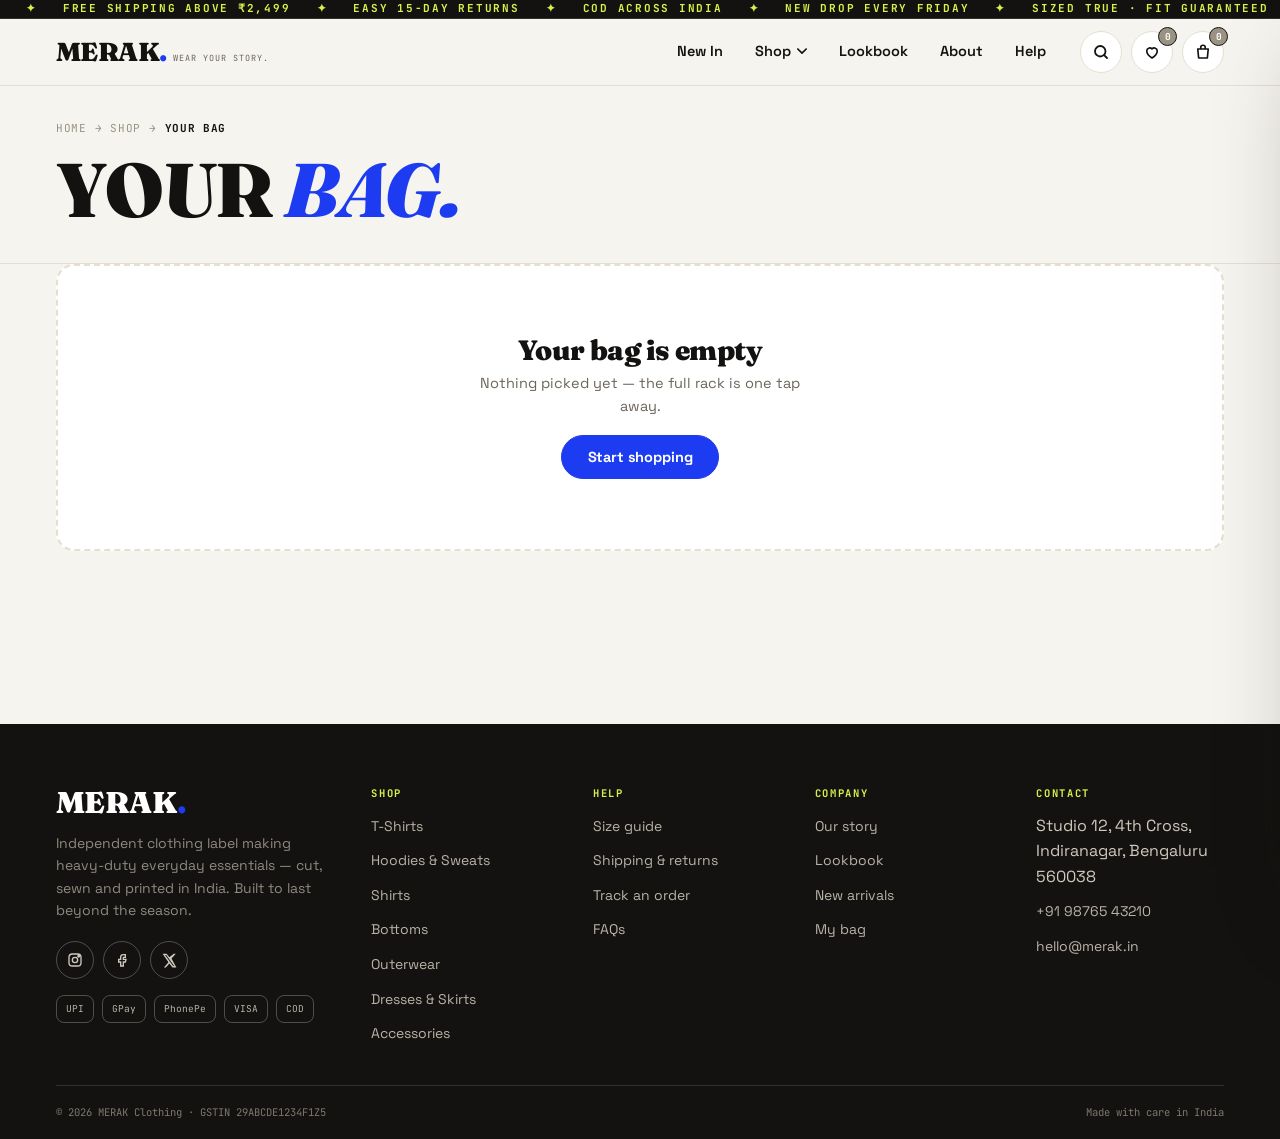
==== cart.html @ 8be433d1 "daa" ====
<!DOCTYPE html>
<html lang="en">
<head>
<meta charset="UTF-8" />
<meta name="viewport" content="width=device-width, initial-scale=1.0" />
<title>Your Bag — MERAK Clothing</title>
<meta name="description" content="Review your MERAK bag — quantities, coupons, free shipping progress and checkout." />
<link rel="preconnect" href="https://fonts.googleapis.com">
<link rel="preconnect" href="https://fonts.gstatic.com" crossorigin>
<link href="https://fonts.googleapis.com/css2?family=Fraunces:opsz,wght@9..144,400;9..144,600;9..144,700;9..144,900&family=Space+Grotesk:wght@400;500;600;700&family=JetBrains+Mono:wght@400;700&display=swap" rel="stylesheet">
<link rel="stylesheet" href="css/styles.css" />
</head>
<body data-page="cart">

<div id="siteHeader"></div>

<main>
  <section class="pagehero" style="padding-block:clamp(22px,3vw,34px)">
    <div class="wrap">
      <div class="crumbs"><a href="index.html">Home</a> → <a href="shop.html">Shop</a> → <b>Your bag</b></div>
      <h1>Your <em>bag.</em></h1>
    </div>
  </section>

  <section class="sec wrap" id="cartWrap" style="padding-top:0">
    <div class="cartgrid">
      <div>
        <div id="cartLines"></div>
        <a class="more" href="shop.html" style="display:inline-block;margin-top:10px">← Keep shopping</a>
      </div>
      <aside class="summary">
        <h3>Order summary</h3>
        <div class="ship">
          <p id="shipMsg">Free shipping above ₹2,499.</p>
          <div class="bar"><i id="shipBar" style="width:0"></i></div>
        </div>
        <div class="coupon">
          <input id="code" placeholder="Coupon code" aria-label="Coupon code">
          <button class="btn btn--sm btn--ink" id="applyCode">Apply</button>
        </div>
        <ul class="totals" id="totals"></ul>
        <button class="btn btn--accent btn--full btn--lg" id="coBtn" style="margin-top:14px">Checkout securely</button>
        <p class="hint">Try <b>MERAK10</b> · <b>CLUB20</b> above ₹2,999 · <b>SHIPFREE</b></p>
        <div class="paystrip"><span>UPI</span><span>GPay</span><span>PhonePe</span><span>VISA</span><span>COD</span></div>
      </aside>
    </div>
  </section>
</main>

<div id="siteFooter"></div>

<script src="js/data.js"></script>
<script src="js/store.js"></script>
<script src="js/app.js"></script>
</body>
</html>
---- css/styles.css ----
/* ============ MERAK design tokens ============ */
:root{
  --paper:#F6F4EF;
  --paper-2:#EFEBE2;
  --card:#FFFFFF;
  --ink:#141210;
  --ink-2:#6B655A;
  --ink-3:#9A9384;
  --line:#E4DFD2;
  --line-2:#EFEBE1;
  --accent:#1D3BF0;
  --accent-soft:#E4E8FF;
  --pop:#FF4D00;
  --lime:#D9F24B;
  --mint:#B7F0D8;
  --rose:#FFD7E4;
  --sky:#C9E9FF;
  --lav:#E4DDFF;
  --gold:#FFD02F;
  --err:#D62A2A;
  --ok:#178A5B;

  --font-display:'Fraunces',Georgia,serif;
  --font-sans:'Space Grotesk',system-ui,sans-serif;
  --font-mono:'JetBrains Mono',ui-monospace,monospace;

  --r:18px;
  --r-lg:30px;
  --r-pill:999px;
  --shadow-sm:0 1px 2px rgba(20,18,16,.05),0 6px 18px -10px rgba(20,18,16,.14);
  --shadow-md:0 2px 4px rgba(20,18,16,.06),0 18px 44px -20px rgba(20,18,16,.24);
  --shadow-lg:0 30px 90px -30px rgba(20,18,16,.38);
  --pad:clamp(18px,4.5vw,56px);
  --wrap:1280px;
  --header-h:66px;
  --ease:cubic-bezier(.2,.7,.2,1);
}

*,*::before,*::after{box-sizing:border-box;margin:0;padding:0}
html{scroll-behavior:smooth;scroll-padding-top:120px}
body{
  font-family:var(--font-sans);
  background:var(--paper);
  color:var(--ink);
  -webkit-font-smoothing:antialiased;
  line-height:1.6;
  overflow-x:hidden;
}
body.locked{overflow:hidden}
img,svg{display:block;max-width:100%}
button,input,select,textarea{font:inherit;color:inherit}
button{cursor:pointer;background:none;border:none}
a{color:inherit;text-decoration:none}
ul,ol{list-style:none}
:focus-visible{outline:3px solid var(--accent);outline-offset:2px;border-radius:6px}

h1,h2,h3,h4{font-family:var(--font-display);font-weight:900;line-height:1.02;letter-spacing:-.02em}
::selection{background:var(--lime);color:var(--ink)}

/* ---------- utilities ---------- */
.wrap{max-width:var(--wrap);margin-inline:auto;padding-inline:var(--pad)}
.sec{padding-block:clamp(56px,7.5vw,104px)}
.eyebrow{
  font-family:var(--font-mono);font-size:11px;font-weight:700;
  letter-spacing:.16em;text-transform:uppercase;color:var(--ink-2);
  display:inline-flex;align-items:center;gap:8px;
}
.eyebrow::before{content:'';width:22px;height:2px;background:var(--pop)}
.mono{font-family:var(--font-mono)}
.display{font-family:var(--font-display)}

/* ---------- buttons ---------- */
.btn{
  display:inline-flex;align-items:center;justify-content:center;gap:9px;
  padding:14px 26px;border-radius:var(--r-pill);
  border:1.5px solid var(--ink);background:var(--card);
  font-weight:700;font-size:14.5px;letter-spacing:-.01em;line-height:1;
  transition:transform .15s var(--ease),background .15s,color .15s,border-color .15s,box-shadow .15s;
  white-space:nowrap;cursor:pointer;
}
.btn:hover{transform:translateY(-2px);box-shadow:var(--shadow-md)}
.btn:active{transform:translateY(0);box-shadow:none}
.btn--ink{background:var(--ink);color:#fff}
.btn--ink:hover{background:var(--accent);border-color:var(--accent)}
.btn--accent{background:var(--accent);color:#fff;border-color:var(--accent)}
.btn--accent:hover{background:#142dc4}
.btn--lime{background:var(--lime);border-color:var(--ink)}
.btn--ghost{background:transparent}
.btn--line{background:transparent;border-color:var(--line);color:var(--ink-2)}
.btn--sm{padding:10px 18px;font-size:13px}
.btn--lg{padding:17px 34px;font-size:16px}
.btn--full{width:100%}
.btn[disabled]{opacity:.45;pointer-events:none}

.iconbtn{
  width:42px;height:42px;border:1.5px solid var(--line);border-radius:50%;
  display:grid;place-items:center;background:var(--card);position:relative;
  transition:transform .15s var(--ease),background .15s,border-color .15s;
  color:var(--ink);flex:none;
}
.iconbtn:hover{transform:translateY(-2px);border-color:var(--ink);background:var(--lime)}
.iconbtn .cnt{
  position:absolute;top:-5px;right:-5px;min-width:19px;height:19px;
  background:var(--pop);color:#fff;border:1.5px solid var(--ink);border-radius:50%;
  font-family:var(--font-mono);font-size:9.5px;font-weight:700;
  display:grid;place-items:center;padding-inline:3px;
}
.iconbtn .cnt.zero{background:var(--ink-3)}

/* ---------- announce bar + marquee ---------- */
.announce{
  background:var(--ink);color:var(--lime);
  overflow:hidden;white-space:nowrap;
  font-family:var(--font-mono);font-size:11px;font-weight:700;
  letter-spacing:.16em;text-transform:uppercase;
  border-bottom:1px solid rgba(255,255,255,.12);
  position:relative;z-index:60;
}
.announce__track{display:inline-flex;animation:marquee 26s linear infinite}
.announce__track span{padding:9px 0 9px 0}
.announce__track i{font-style:normal;padding-inline:26px}
.announce__track b{color:#fff;font-weight:700}
@keyframes marquee{to{transform:translateX(-50%)}}

/* ---------- header ---------- */
.hdr{
  position:sticky;top:0;z-index:55;
  background:rgba(246,244,239,.88);
  backdrop-filter:blur(14px);
  -webkit-backdrop-filter:blur(14px);
  border-bottom:1px solid var(--line);
}
.hdr__in{
  height:var(--header-h);display:flex;align-items:center;gap:20px;
  max-width:var(--wrap);margin-inline:auto;padding-inline:var(--pad);
}
.logo{
  font-family:var(--font-display);font-weight:900;font-size:26px;
  letter-spacing:-.02em;display:flex;align-items:baseline;line-height:1;
}
.logo span{color:var(--accent)}
.logo small{font-family:var(--font-mono);font-size:8.5px;letter-spacing:.12em;margin-left:6px;color:var(--ink-2);font-weight:400}
.nav{display:flex;align-items:center;gap:4px;margin-left:auto}
.nav__item{position:relative}
.nav a,.nav__link{
  display:inline-flex;align-items:center;gap:6px;
  padding:9px 14px;border-radius:var(--r-pill);
  font-weight:600;font-size:14.5px;color:var(--ink);
  transition:background .15s,color .15s;
}
.nav a:hover,.nav__link:hover{background:var(--ink);color:#fff}
.nav__link svg{transition:transform .2s}
.nav__item:hover .nav__link svg,.nav__item:focus-within .nav__link svg{transform:rotate(180deg)}
.tools{display:flex;align-items:center;gap:9px}
.burger{display:none}
@media(max-width:1000px){
  .nav{display:none}
  .burger{display:grid}
}
@media(max-width:560px){
  .logo small{display:none}
  .iconbtn{width:38px;height:38px}
  .tools{gap:6px}
}

/* mega menu */
.mega{
  position:absolute;top:calc(100% + 8px);left:50%;transform:translateX(-50%) translateY(10px);
  width:min(680px,92vw);background:var(--card);
  border:1px solid var(--line);border-radius:var(--r);
  box-shadow:var(--shadow-lg);padding:22px;
  opacity:0;pointer-events:none;visibility:hidden;
  transition:opacity .2s var(--ease),transform .2s var(--ease),visibility .2s;
}
.nav__item:hover .mega,.nav__item:focus-within .mega{opacity:1;pointer-events:auto;visibility:visible;transform:translateX(-50%) translateY(0)}
.mega__grid{display:grid;grid-template-columns:1.2fr 1fr;gap:22px}
.mega__cat h4{font-family:var(--font-mono);font-size:10.5px;letter-spacing:.14em;text-transform:uppercase;margin-bottom:10px;color:var(--ink-2)}
.mega__cat a{display:flex;justify-content:space-between;align-items:center;padding:8px 0;border-bottom:1px dashed var(--line-2);font-weight:600;font-size:14.5px}
.mega__cat a:hover{color:var(--accent)}
.mega__cat a i{font-style:normal;font-family:var(--font-mono);font-size:10.5px;color:var(--ink-3)}
.mega__spot{
  border-radius:var(--r);overflow:hidden;position:relative;
  background:var(--sky);display:flex;align-items:flex-end;padding:20px;
}
.mega__spot .media{position:absolute;inset:0}
.mega__spot .media img{width:100%;height:100%;object-fit:cover}
.mega__spot .meat{position:relative;z-index:1;background:rgba(246,244,239,.9);border:1px solid var(--line);border-radius:14px;padding:14px 16px;backdrop-filter:blur(6px)}
.mega__spot .meat b{font-family:var(--font-display);font-size:19px;display:block;line-height:1.1}
.mega__spot .meat small{font-family:var(--font-mono);font-size:10px;color:var(--ink-2);display:block;margin:5px 0 10px}

/* mobile menu */
.mmenu{
  position:fixed;inset:0;z-index:88;background:var(--ink);color:#fff;
  display:flex;flex-direction:column;justify-content:center;gap:4px;padding:var(--pad);
  transform:translateY(-100%);transition:transform .45s cubic-bezier(.7,0,.2,1);visibility:hidden;
}
.mmenu.open{transform:none;visibility:visible}
.mmenu a{font-family:var(--font-display);font-size:clamp(34px,10vw,60px);font-weight:900;letter-spacing:-.03em;padding:6px 0}
.mmenu a:hover{color:var(--lime)}
.mmenu .close{position:absolute;top:20px;right:20px;color:#fff;font-size:38px;line-height:1;font-weight:300}
.mmenu__meta{display:flex;gap:14px;margin-top:30px;flex-wrap:wrap}
.mmenu__meta a{font-family:var(--font-mono);font-size:12px;letter-spacing:.1em;text-transform:uppercase;border:1px solid rgba(255,255,255,.3);border-radius:999px;padding:8px 16px;font-weight:700}

/* ---------- section heads ---------- */
.head{display:flex;align-items:flex-end;justify-content:space-between;gap:24px;flex-wrap:wrap;margin-bottom:38px}
.head h2{font-size:clamp(34px,5.5vw,60px)}
.head h2 em{font-style:italic;color:var(--accent)}
.head p{max-width:46ch;margin-top:12px;color:var(--ink-2);font-size:15.5px}
.head .more{font-family:var(--font-mono);font-size:12px;font-weight:700;letter-spacing:.08em;text-transform:uppercase;border-bottom:2px solid var(--ink);padding-bottom:3px}
.head .more:hover{color:var(--accent);border-color:var(--accent)}
.more{font-family:var(--font-mono);font-size:12px;font-weight:700;letter-spacing:.08em;text-transform:uppercase;border-bottom:2px solid var(--ink);padding-bottom:3px}
.more:hover{color:var(--accent);border-color:var(--accent)}

/* ---------- hero ---------- */
.hero{
  position:relative;overflow:hidden;
  background:
    radial-gradient(1200px 500px at 85% -10%, rgba(217,242,75,.35), transparent 60%),
    radial-gradient(900px 500px at -10% 110%, rgba(201,233,255,.6), transparent 55%),
    var(--paper);
}
.hero__in{
  display:grid;grid-template-columns:1.05fr .95fr;gap:clamp(28px,5vw,64px);
  align-items:center;padding-block:clamp(48px,7vw,92px);
}
@media(max-width:900px){.hero__in{grid-template-columns:1fr}}
.hero h1{
  font-size:clamp(54px,9.5vw,124px);line-height:.9;letter-spacing:-.035em;
  text-transform:uppercase;
}
.hero h1 .lime{color:var(--lime);-webkit-text-stroke:2px var(--ink);}
.hero h1 .accent{color:var(--accent)}
.hero h1 .pop{color:var(--pop)}
.hero__sub{max-width:44ch;margin-top:22px;font-size:clamp(15px,1.8vw,17px);color:var(--ink-2)}
.hero__cta{display:flex;gap:12px;flex-wrap:wrap;margin-top:28px}
.hero__meta{display:flex;gap:clamp(18px,3.5vw,42px);margin-top:40px;padding-top:22px;border-top:1px dashed var(--line)}
.hero__meta div b{display:block;font-family:var(--font-display);font-size:clamp(24px,3vw,34px);line-height:1}
.hero__meta div span{font-family:var(--font-mono);font-size:10px;letter-spacing:.12em;text-transform:uppercase;color:var(--ink-2)}

.hero__col{position:relative;min-height:min(560px,68vh);display:grid;grid-template-columns:1fr 1fr;gap:18px;padding-block:10px}
.hero__media{border-radius:var(--r-lg);overflow:hidden;position:relative;box-shadow:var(--shadow-md);background:var(--sky)}
.hero__media img{width:100%;height:100%;object-fit:cover}
.hero__media.a{margin-top:34px}
.hero__media.b{margin-bottom:34px}
.hero__media.c{grid-column:1/-1;height:220px;margin-top:-6px}
.hero__tick{
  position:absolute;bottom:16px;left:16px;background:var(--card);
  border:1px solid var(--line);border-radius:999px;padding:8px 14px;
  font-family:var(--font-mono);font-size:10.5px;font-weight:700;letter-spacing:.08em;
  box-shadow:var(--shadow-sm);display:flex;align-items:center;gap:7px;z-index:2;
}
.hero__tick i{width:8px;height:8px;border-radius:50%;background:var(--ok);box-shadow:0 0 0 4px rgba(23,138,91,.18)}
@media(max-width:700px){
  .hero__col{min-height:0}
  .hero__media.a{margin-top:0}
  .hero__media.b{margin-bottom:0}
  .hero__media.c{display:none}
}

/* marquee strip */
.strip{
  border-block:1px solid var(--line);background:var(--card);
  overflow:hidden;white-space:nowrap;padding-block:16px;
}
.strip__track{display:inline-flex;animation:marquee 30s linear infinite}
.strip__track span{
  display:inline-flex;align-items:center;gap:16px;padding-inline:26px;
  font-family:var(--font-display);font-size:clamp(18px,2.4vw,28px);font-weight:900;
  letter-spacing:-.01em;
}
.strip__track i{font-style:normal;color:var(--pop)}

/* ---------- category grid ---------- */
.cats{display:grid;grid-template-columns:repeat(auto-fit,minmax(160px,1fr));gap:16px}
.cat{
  border:1px solid var(--line);border-radius:var(--r);background:var(--card);
  padding:18px 14px 16px;text-align:center;position:relative;overflow:hidden;
  transition:transform .18s var(--ease),box-shadow .18s;
}
.cat:hover{transform:translateY(-4px);box-shadow:var(--shadow-md)}
.cat .media{width:100%;aspect-ratio:4/4.4;border-radius:12px;overflow:hidden;margin-bottom:12px}
.cat .media svg{width:100%;height:100%}
.cat h3{font-size:16.5px}
.cat p{font-family:var(--font-mono);font-size:10px;letter-spacing:.08em;text-transform:uppercase;color:var(--ink-3);margin-top:3px}

/* ---------- product card ---------- */
.grid{display:grid;grid-template-columns:repeat(auto-fill,minmax(238px,1fr));gap:22px}
@media(max-width:520px){.grid{grid-template-columns:repeat(2,1fr);gap:12px}}
.pcard{
  border:1px solid var(--line);border-radius:var(--r);background:var(--card);
  overflow:hidden;display:flex;flex-direction:column;position:relative;
  transition:transform .18s var(--ease),box-shadow .18s;
}
.pcard:hover{transform:translateY(-4px);box-shadow:var(--shadow-md)}
.pcard__art{
  position:relative;display:block;aspect-ratio:4/4.7;overflow:hidden;
  border-bottom:1px solid var(--line);
}
.pcard__art svg{width:100%;height:100%;transition:transform .5s var(--ease)}
.pcard:hover .pcard__art svg{transform:scale(1.05)}
.pcard__badge{
  position:absolute;top:10px;left:10px;background:var(--ink);color:#fff;
  font-family:var(--font-mono);font-size:9.5px;font-weight:700;letter-spacing:.08em;
  text-transform:uppercase;padding:4px 9px;border-radius:999px;z-index:2;
}
.pcard__badge.pop{background:var(--pop)}
.pcard__badge.lime{background:var(--lime);color:var(--ink)}
.pcard__wish{
  position:absolute;top:8px;right:8px;width:34px;height:34px;border-radius:50%;
  background:var(--card);border:1.5px solid var(--line);display:grid;place-items:center;z-index:3;
  transition:.15s;
}
.pcard__wish:hover{border-color:var(--pop)}
.pcard__wish.on{background:var(--pop);border-color:var(--pop)}
.pcard__wish.on svg{fill:#fff;stroke:#fff}
.pcard__wish svg{transition:transform .2s}
.pcard__wish:hover svg{transform:scale(1.15)}
.pcard__quick{
  position:absolute;left:10px;right:10px;bottom:10px;z-index:2;
  opacity:0;transform:translateY(10px);transition:.2s var(--ease);
}
.pcard:hover .pcard__quick,.pcard:focus-within .pcard__quick{opacity:1;transform:none}
@media(hover:none){.pcard__quick{opacity:1;transform:none}}
.pcard__bd{padding:13px 14px 15px;display:flex;flex-direction:column;gap:4px;flex:1}
.pcard__cat{font-family:var(--font-mono);font-size:9.5px;letter-spacing:.12em;text-transform:uppercase;color:var(--ink-3)}
.pcard__name{font-family:var(--font-display);font-size:16px;font-weight:700;letter-spacing:-.01em;line-height:1.15}
.pcard__name:hover{color:var(--accent)}
.pcard__rate{font-family:var(--font-mono);font-size:10.5px;color:var(--ink-2)}
.pcard__rate b{color:var(--ok)}
.pcard__price{display:flex;align-items:baseline;gap:8px;margin-top:auto;padding-top:6px}
.pcard__price b{font-family:var(--font-display);font-size:18.5px}
.pcard__price s{font-size:12.5px;color:var(--ink-3)}
.pcard__price em{font-style:normal;font-family:var(--font-mono);font-size:10.5px;color:var(--pop);font-weight:700}

/* rails */
.rail{display:flex;gap:18px;overflow-x:auto;padding-bottom:16px;scroll-snap-type:x mandatory;scrollbar-width:thin}
.rail::-webkit-scrollbar{height:8px}
.rail::-webkit-scrollbar-thumb{background:var(--ink-3);border-radius:999px}
.rail::-webkit-scrollbar-track{background:var(--line-2);border-radius:999px}
.rail>*{flex:0 0 248px;scroll-snap-align:start}
@media(max-width:520px){.rail>*{flex:0 0 72%}}

.empty{
  grid-column:1/-1;text-align:center;padding:70px 20px;
  border:2px dashed var(--line);border-radius:var(--r);background:var(--card);
}
.empty h3{font-size:28px;margin-bottom:8px}
.empty p{color:var(--ink-2);font-size:14.5px;max-width:40ch;margin:0 auto}

/* ---------- editorial banner ---------- */
.banner{
  position:relative;border-radius:var(--r-lg);overflow:hidden;
  min-height:min(520px,70vh);display:flex;align-items:flex-end;
}
.banner .media{position:absolute;inset:0}
.banner .media img{width:100%;height:100%;object-fit:cover}
.banner .media::after{content:'';position:absolute;inset:0;background:linear-gradient(to top,rgba(20,18,16,.72),rgba(20,18,16,.08) 55%)}
.banner__in{position:relative;z-index:1;color:#fff;padding:clamp(24px,5vw,52px);max-width:620px}
.banner__in .eyebrow{color:var(--lime)}
.banner__in .eyebrow::before{background:var(--lime)}
.banner__in h2{font-size:clamp(34px,6vw,66px);color:#fff;margin:14px 0}
.banner__in p{font-size:16px;opacity:.9;margin-bottom:22px}
.banner__in .btn--lime:hover{background:var(--gold)}

/* ---------- lookbook ---------- */
.looks{display:grid;grid-template-columns:repeat(auto-fit,minmax(280px,1fr));gap:22px}
.look{border:1px solid var(--line);border-radius:var(--r);overflow:hidden;background:var(--card);box-shadow:var(--shadow-sm)}
.look__top{position:relative;aspect-ratio:4/3.1;border-bottom:1px solid var(--line);overflow:hidden}
.look__top .media{position:absolute;inset:0}
.look__top .media img{width:100%;height:100%;object-fit:cover}
.look__top .media::after{content:'';position:absolute;inset:0;background:linear-gradient(to top,rgba(20,18,16,.55),transparent 50%)}
.look__no{
  position:absolute;top:16px;left:16px;background:var(--card);border:1px solid var(--line);
  border-radius:999px;font-family:var(--font-mono);font-size:10.5px;font-weight:700;
  letter-spacing:.08em;padding:6px 12px;z-index:2;
}
.look__bd{padding:20px}
.look__bd h3{font-size:24px}
.look__bd p{font-size:14.5px;color:var(--ink-2);margin:8px 0 16px}
.look__row{display:flex;align-items:center;justify-content:space-between;gap:12px;flex-wrap:wrap}
.look__price{font-family:var(--font-display);font-size:20px;font-weight:900}
.look__price s{font-size:13px;color:var(--ink-3);font-weight:400}
.look__price small{display:block;font-family:var(--font-mono);font-size:10px;color:var(--ok);font-weight:700}
.look__items{display:flex;gap:6px;margin-bottom:14px}
.look__items span{
  font-family:var(--font-mono);font-size:9.5px;text-transform:uppercase;letter-spacing:.06em;
  border:1px solid var(--line);border-radius:999px;padding:4px 9px;color:var(--ink-2);
}

/* ---------- reviews ---------- */
.revs{display:grid;grid-template-columns:repeat(auto-fit,minmax(250px,1fr));gap:18px}
.rev{
  border:1px solid var(--line);border-radius:var(--r);padding:22px;
  background:var(--card);box-shadow:var(--shadow-sm);
}
.rev__stars{color:var(--gold);font-size:16px;letter-spacing:2px}
.rev p{margin:12px 0 16px;font-size:14.5px;color:var(--ink)}
.rev__who{display:flex;align-items:center;gap:11px}
.rev__av{
  width:42px;height:42px;border-radius:50%;display:grid;place-items:center;
  font-family:var(--font-display);font-weight:900;font-size:15px;color:#fff;
}
.rev__who b{display:block;font-size:14px}
.rev__who span{font-family:var(--font-mono);font-size:10px;color:var(--ink-3)}
.verified{display:inline-flex;align-items:center;gap:4px;font-family:var(--font-mono);font-size:9.5px;color:var(--ok);text-transform:uppercase;letter-spacing:.05em}

/* ---------- story ---------- */
.story{display:grid;grid-template-columns:1fr 1fr;gap:clamp(30px,5vw,70px);align-items:center}
@media(max-width:860px){.story{grid-template-columns:1fr}}
.story__media{position:relative}
.story__media .media{border-radius:var(--r-lg);overflow:hidden;box-shadow:var(--shadow-md);background:var(--rose)}
.story__media .media img{width:100%;height:100%;object-fit:cover;aspect-ratio:4/4.6}
.story__chip{
  position:absolute;bottom:-18px;right:20px;background:var(--lime);border:1px solid var(--ink);
  border-radius:var(--r);padding:16px 20px;box-shadow:var(--shadow-md);
}
.story__chip b{font-family:var(--font-display);font-size:30px;line-height:1;display:block}
.story__chip span{font-family:var(--font-mono);font-size:9.5px;text-transform:uppercase;letter-spacing:.08em}
.story__stats{display:flex;gap:30px;flex-wrap:wrap;margin-top:28px}
.story__stats div b{font-family:var(--font-display);font-size:30px;display:block}
.story__stats div span{font-family:var(--font-mono);font-size:10px;text-transform:uppercase;letter-spacing:.1em;color:var(--ink-3)}

/* ---------- newsletter ---------- */
.news{
  background:var(--accent);color:#fff;border-radius:var(--r-lg);
  padding:clamp(34px,5vw,58px);position:relative;overflow:hidden;
}
.news::before{
  content:'';position:absolute;inset:0;
  background-image:radial-gradient(rgba(255,255,255,.14) 1.5px,transparent 1.5px);
  background-size:22px 22px;
}
.news__in{position:relative;display:grid;grid-template-columns:1.2fr 1fr;gap:30px;align-items:center}
@media(max-width:820px){.news__in{grid-template-columns:1fr}}
.news h2{color:#fff;font-size:clamp(30px,4.6vw,52px)}
.news h2 em{color:var(--lime);font-style:italic}
.news p{opacity:.85;margin-top:10px;font-size:15px}
.news form{display:flex;gap:10px;flex-wrap:wrap;margin-top:18px}
.news input{
  flex:1;min-width:200px;border:none;border-radius:var(--r-pill);
  padding:15px 20px;font-size:14.5px;outline:none;background:#fff;
}
.news form .btn{background:var(--lime);border-color:var(--ink)}
.news form .btn:hover{background:var(--gold)}
.news__note{font-family:var(--font-mono);font-size:10.5px;margin-top:12px;opacity:.7}

/* ---------- footer ---------- */
.ftr{background:var(--ink);color:#cfc9bd;margin-top:clamp(40px,6vw,80px)}
.ftr__grid{display:grid;grid-template-columns:1.5fr repeat(4,1fr);gap:34px;padding-block:clamp(44px,6vw,64px) 30px}
@media(max-width:980px){.ftr__grid{grid-template-columns:1fr 1fr}}
@media(max-width:560px){.ftr__grid{grid-template-columns:1fr}}
.ftr .logo{color:#fff;font-size:30px}
.ftr p{font-size:14px;margin-top:14px;max-width:36ch;color:#8f8a7f}
.ftr h4{font-family:var(--font-mono);font-size:10.5px;letter-spacing:.16em;text-transform:uppercase;color:var(--lime);margin-bottom:14px;font-weight:700}
.ftr ul li{margin-bottom:9px}
.ftr ul li a{font-size:14px;color:#b9b3a6;transition:color .12s,padding-left .12s}
.ftr ul li a:hover{color:#fff;padding-left:4px}
.ftr__socials{display:flex;gap:9px;margin-top:20px}
.ftr__socials a{width:38px;height:38px;border:1px solid rgba(255,255,255,.25);border-radius:50%;display:grid;place-items:center;transition:.15s}
.ftr__socials a:hover{background:var(--lime);border-color:var(--lime);color:var(--ink)}
.ftr__pay{display:flex;gap:8px;flex-wrap:wrap;margin-top:16px}
.ftr__pay span{font-family:var(--font-mono);font-size:9.5px;border:1px solid rgba(255,255,255,.25);border-radius:8px;padding:5px 9px;color:#b9b3a6}
.ftr__bot{
  border-top:1px solid rgba(255,255,255,.12);padding-block:18px;
  display:flex;justify-content:space-between;gap:14px;flex-wrap:wrap;
  font-family:var(--font-mono);font-size:10.5px;color:#7d786e;
}

/* ---------- page hero (shop/product/lookbook) ---------- */
.pagehero{background:var(--paper);border-bottom:1px solid var(--line);padding-block:clamp(34px,5vw,60px)}
.pagehero h1{font-size:clamp(40px,7vw,76px);text-transform:uppercase}
.pagehero h1 em{font-style:italic;color:var(--accent)}
.crumbs{display:flex;gap:8px;align-items:center;flex-wrap:wrap;font-family:var(--font-mono);font-size:11px;letter-spacing:.06em;text-transform:uppercase;margin-bottom:14px;color:var(--ink-3)}
.crumbs a:hover{color:var(--accent)}
.crumbs b{color:var(--ink)}

/* ---------- shop ---------- */
.shop{display:grid;grid-template-columns:255px 1fr;gap:34px;align-items:start}
@media(max-width:920px){.shop{grid-template-columns:1fr}}
.filters{
  border:1px solid var(--line);border-radius:var(--r);background:var(--card);
  position:sticky;top:calc(var(--header-h) + 16px);max-height:calc(100vh - var(--header-h) - 32px);
  overflow-y:auto;box-shadow:var(--shadow-sm);
}
@media(max-width:920px){.filters{display:none;position:static;max-height:none}.filters.open{display:block;margin-bottom:18px}}
.filters__hd{padding:16px 18px;border-bottom:1px solid var(--line);display:flex;justify-content:space-between;align-items:center}
.filters__hd h3{font-family:var(--font-display);font-size:18px}
.filters__hd button{font-family:var(--font-mono);font-size:11px;text-decoration:underline;color:var(--ink-3)}
.fgroup{padding:16px 18px;border-bottom:1px dashed var(--line-2)}
.fgroup:last-child{border-bottom:none}
.fgroup>h4{font-family:var(--font-mono);font-size:10px;letter-spacing:.14em;text-transform:uppercase;margin-bottom:12px;font-weight:700;color:var(--ink-2)}
.check{display:flex;align-items:center;gap:10px;padding:5px 0;cursor:pointer;font-size:14px;font-weight:500}
.check input{appearance:none;width:18px;height:18px;border:2px solid var(--ink);border-radius:6px;flex:none;display:grid;place-items:center;transition:background .12s}
.check input:checked{background:var(--accent);border-color:var(--accent)}
.check input:checked::after{content:'✓';color:#fff;font-size:11px;font-weight:900}
.check span.n{margin-left:auto;font-family:var(--font-mono);font-size:10.5px;color:var(--ink-3)}
.chips{display:flex;flex-wrap:wrap;gap:7px}
.chip{
  border:1.5px solid var(--line);border-radius:999px;padding:6px 13px;
  font-family:var(--font-mono);font-size:11.5px;font-weight:700;background:var(--card);transition:.12s;
}
.chip:hover{border-color:var(--ink)}
.chip.on{background:var(--ink);color:#fff;border-color:var(--ink)}
.dots{display:flex;flex-wrap:wrap;gap:10px}
.dot{width:28px;height:28px;border-radius:50%;border:2px solid var(--line);transition:.12s;position:relative;box-shadow:inset 0 0 0 1px rgba(0,0,0,.06)}
.dot:hover{transform:scale(1.12)}
.dot.on::after{content:'';position:absolute;inset:-6px;border:2px solid var(--ink);border-radius:50%}
.range{width:100%;accent-color:var(--accent);margin-top:6px}
.rangeout{font-family:var(--font-mono);font-weight:700;font-size:12px}

.toolbar{display:flex;gap:12px;flex-wrap:wrap;align-items:center;margin-bottom:22px}
.search{
  flex:1;min-width:210px;display:flex;align-items:center;gap:9px;
  border:1.5px solid var(--line);border-radius:var(--r-pill);background:var(--card);padding:11px 18px;
}
.search input{border:none;outline:none;background:none;width:100%;font-size:14.5px}
.search:focus-within{border-color:var(--ink)}
.sel{
  border:1.5px solid var(--line);border-radius:var(--r-pill);background:var(--card);padding:11px 16px;
  font-weight:600;font-size:13.5px;appearance:none;padding-right:36px;
  background-image:url("data:image/svg+xml,%3Csvg xmlns='http://www.w3.org/2000/svg' width='11' height='7' viewBox='0 0 12 8'%3E%3Cpath d='M1 1l5 5 5-5' stroke='%23141210' stroke-width='2' fill='none' stroke-linecap='round'/%3E%3C/svg%3E");
  background-repeat:no-repeat;background-position:right 14px center;
}
.fbtn{display:none}
@media(max-width:920px){.fbtn{display:inline-flex}}
.countline{font-family:var(--font-mono);font-size:11px;letter-spacing:.1em;text-transform:uppercase;color:var(--ink-3);margin-bottom:14px}
.activefilters{display:flex;gap:8px;flex-wrap:wrap;margin-bottom:16px}
.af-chip{
  display:inline-flex;align-items:center;gap:7px;background:var(--accent-soft);color:var(--accent);
  border-radius:999px;padding:5px 12px;font-size:12.5px;font-weight:600;
}
.af-chip button{font-size:14px;line-height:1;color:var(--accent)}

/* ---------- product page ---------- */
.pwrap{display:grid;grid-template-columns:1.05fr .95fr;gap:clamp(28px,5vw,70px);align-items:start}
@media(max-width:920px){.pwrap{grid-template-columns:1fr}}
.gallery{
  display:grid;grid-template-columns:76px 1fr;gap:14px;position:sticky;top:calc(var(--header-h) + 20px);
}
@media(max-width:920px){.gallery{position:static}}
.gallery__thumbs{display:flex;flex-direction:column;gap:10px}
.gthumb{
  width:76px;height:90px;border:1.5px solid var(--line);border-radius:12px;overflow:hidden;padding:4px;background:var(--card);
}
.gthumb.on{border-color:var(--ink)}
.gthumb .dot2{width:100%;height:100%;border-radius:9px}
.gallery__main{
  border:1px solid var(--line);border-radius:var(--r-lg);overflow:hidden;
  aspect-ratio:4/4.7;background:var(--card);position:relative;
}
.gallery__main svg{width:100%;height:100%}
.gallery__main .pcard__badge{top:14px;left:14px}
.gallery__main .zoom{
  position:absolute;bottom:14px;right:14px;background:var(--card);border:1px solid var(--line);
  border-radius:50%;width:38px;height:38px;display:grid;place-items:center;box-shadow:var(--shadow-sm);
}
.pinfo{position:relative}
.pinfo .pcard__cat{display:block;margin-bottom:8px}
.pinfo h1{font-size:clamp(32px,4.6vw,52px);margin-bottom:10px}
.prate{display:flex;align-items:center;gap:9px;font-size:13px;color:var(--ink-2);flex-wrap:wrap}
.prate b{color:var(--ok);font-family:var(--font-mono)}
.prate a{text-decoration:underline;color:var(--ink-3);font-size:12.5px}
.pprice{display:flex;align-items:baseline;gap:12px;margin:18px 0}
.pprice b{font-family:var(--font-display);font-size:34px}
.pprice s{font-size:15px;color:var(--ink-3)}
.pprice em{font-style:normal;background:var(--rose);color:var(--pop);border-radius:8px;padding:3px 9px;font-family:var(--font-mono);font-size:12px;font-weight:700}
.tax{font-family:var(--font-mono);font-size:10.5px;color:var(--ink-3)}
.pdesc{font-size:15px;color:var(--ink-2);margin-top:8px}
.plabel{font-family:var(--font-mono);font-size:10.5px;letter-spacing:.14em;text-transform:uppercase;font-weight:700;margin:22px 0 11px;display:flex;justify-content:space-between;align-items:center}
.plabel button{font-size:10.5px;text-decoration:underline;letter-spacing:0;text-transform:none;color:var(--ink-2)}
.qtyrow{display:flex;gap:10px;margin-top:24px}
.qty{display:inline-flex;align-items:center;border:1.5px solid var(--line);border-radius:var(--r-pill);overflow:hidden;background:var(--card)}
.qty button{width:40px;height:46px;font-weight:800;font-size:17px;transition:background .12s}
.qty button:hover{background:var(--lime)}
.qty span{font-family:var(--font-mono);font-size:14px;font-weight:700;min-width:30px;text-align:center}
.pacts{display:flex;gap:10px;flex:1}
.pacts .btn{flex:1}
.trust{display:grid;grid-template-columns:repeat(3,1fr);gap:10px;margin-top:26px}
.trust div{border:1px solid var(--line);border-radius:14px;padding:13px;background:var(--card)}
.trust b{font-family:var(--font-display);font-size:15px;display:block}
.trust span{font-family:var(--font-mono);font-size:9.5px;color:var(--ink-3);text-transform:uppercase;letter-spacing:.05em}
.acc{border-top:1px solid var(--line);margin-top:26px}
.acc button{width:100%;display:flex;justify-content:space-between;align-items:center;gap:14px;padding:16px 0;text-align:left;font-family:var(--font-display);font-weight:700;font-size:16px}
.acc button i{font-style:normal;font-size:22px;transition:transform .2s;color:var(--ink-2)}
.acc.open button i{transform:rotate(45deg)}
.acc__a{max-height:0;overflow:hidden;transition:max-height .3s var(--ease)}
.acc.open .acc__a{max-height:300px}
.acc__a p,.acc__a li{padding:0 0 16px;font-size:14px;color:var(--ink-2)}
.acc__a ul{padding-left:0}
.acc__a li{display:flex;justify-content:space-between;border-bottom:1px dashed var(--line-2);padding:8px 0}
.acc__a li b{font-family:var(--font-mono);font-size:12.5px;color:var(--ink)}

/* sticky add bar */
.sab{
  position:fixed;left:0;right:0;bottom:0;z-index:50;
  background:rgba(246,244,239,.95);backdrop-filter:blur(12px);
  border-top:1px solid var(--line);padding:12px var(--pad);
  transform:translateY(102%);transition:transform .3s var(--ease);
  display:none;
}
.sab.show{transform:none}
.sab__in{max-width:var(--wrap);margin-inline:auto;display:flex;align-items:center;gap:14px}
.sab .sab__name{font-family:var(--font-display);font-weight:900;font-size:15px}
.sab .sab__price{font-family:var(--font-mono);font-size:13px;font-weight:700}
.sab .btn{margin-left:auto}
@media(max-width:640px){.sab{display:block}}

/* ---------- cart ---------- */
.cartgrid{display:grid;grid-template-columns:1.5fr 1fr;gap:34px;align-items:start}
@media(max-width:920px){.cartgrid{grid-template-columns:1fr}}
.cline{
  display:grid;grid-template-columns:92px 1fr auto;gap:16px;align-items:center;
  border:1px solid var(--line);border-radius:var(--r);background:var(--card);padding:14px;margin-bottom:14px;
}
.cline__art{width:92px;height:112px;border-radius:12px;overflow:hidden;border:1px solid var(--line-2)}
.cline__art svg{width:100%;height:100%}
.cline__in h4{font-family:var(--font-display);font-size:16.5px}
.cline__in a{font-size:13px;color:var(--ink-3);font-family:var(--font-mono);font-size:11px;text-transform:uppercase;letter-spacing:.06em}
.cline__meta{font-family:var(--font-mono);font-size:11.5px;color:var(--ink-2);margin-top:3px}
.cline__tools{display:flex;align-items:center;gap:12px;margin-top:10px;flex-wrap:wrap}
.cline__tools .qty button{width:32px;height:34px}
.linkbtn{font-family:var(--font-mono);font-size:11px;text-decoration:underline;color:var(--ink-3)}
.linkbtn:hover{color:var(--pop)}
.cline__rt{text-align:right;display:flex;flex-direction:column;justify-content:space-between;align-items:flex-end;height:100%;gap:10px}
.cline__rt b{font-family:var(--font-display);font-size:18px}
.summary{
  border:1px solid var(--line);border-radius:var(--r);background:var(--card);
  padding:22px;position:sticky;top:calc(var(--header-h) + 16px);box-shadow:var(--shadow-sm);
}
@media(max-width:920px){.summary{position:static}}
.summary h3{font-family:var(--font-display);font-size:24px;margin-bottom:18px}
.ship{margin-bottom:18px}
.ship p{font-family:var(--font-mono);font-size:11px;margin-bottom:8px}
.ship p b{color:var(--ok)}
.bar{height:10px;border-radius:999px;background:var(--line-2);overflow:hidden}
.bar i{display:block;height:100%;background:var(--ok);border-radius:999px;transition:width .4s var(--ease)}
.coupon{display:flex;gap:8px;margin-bottom:16px}
.coupon input{flex:1;border:1.5px solid var(--line);border-radius:999px;padding:11px 15px;outline:none;font-family:var(--font-mono);font-size:12.5px;text-transform:uppercase;background:var(--card)}
.coupon input:focus{border-color:var(--ink)}
.totals li{display:flex;justify-content:space-between;padding:7px 0;font-size:14.5px;color:var(--ink-2)}
.totals li em{font-style:normal;color:var(--ok);font-weight:700}
.totals li.big{font-family:var(--font-display);font-size:22px;font-weight:900;color:var(--ink);border-top:1px solid var(--line);margin-top:8px;padding-top:14px}
.totals li.big span:last-child{font-size:24px}
.hint{font-family:var(--font-mono);font-size:10px;text-align:center;color:var(--ink-3);margin-top:10px}
.hint b{color:var(--ink)}
.paystrip{display:flex;gap:8px;justify-content:center;margin-top:14px;flex-wrap:wrap}
.paystrip span{font-family:var(--font-mono);font-size:9px;border:1px solid var(--line);border-radius:7px;padding:4px 8px;color:var(--ink-3)}

/* ---------- checkout ---------- */
.co{display:grid;grid-template-columns:1.4fr 1fr;gap:34px;align-items:start}
@media(max-width:920px){.co{grid-template-columns:1fr}}
.steps{display:flex;gap:8px;margin-bottom:26px}
.steps div{
  flex:1;text-align:center;padding:11px 6px;border:1.5px solid var(--line);border-radius:999px;
  font-family:var(--font-mono);font-size:10px;font-weight:700;letter-spacing:.08em;text-transform:uppercase;background:var(--card);color:var(--ink-3);
}
.steps div.on{background:var(--ink);color:#fff;border-color:var(--ink)}
.steps div.done{background:var(--lime);color:var(--ink);border-color:var(--ink)}
.panel{
  border:1px solid var(--line);border-radius:var(--r);background:var(--card);padding:24px;
}
.panel h2{font-family:var(--font-display);font-size:28px;margin-bottom:6px}
.panel .lead{font-size:14px;color:var(--ink-2);margin-bottom:20px}
.field{margin-bottom:14px}
.field label{font-family:var(--font-mono);font-size:10px;letter-spacing:.12em;text-transform:uppercase;font-weight:700;display:block;margin-bottom:6px;color:var(--ink-2)}
.field input,.field select,.field textarea{
  width:100%;border:1.5px solid var(--line);border-radius:13px;padding:12px 15px;
  background:var(--card);outline:none;font-size:14.5px;transition:border-color .12s;
}
.field input:focus,.field select:focus,.field textarea:focus{border-color:var(--ink)}
.two{display:grid;grid-template-columns:1fr 1fr;gap:14px}
@media(max-width:520px){.two{grid-template-columns:1fr}}
.err{color:var(--err);font-family:var(--font-mono);font-size:11px;margin-top:4px;display:none}
.err.show{display:block}
.pay{display:flex;flex-direction:column;gap:10px}
.pay label{
  display:flex;align-items:center;gap:12px;border:1.5px solid var(--line);border-radius:14px;
  padding:14px 16px;background:var(--card);cursor:pointer;font-weight:600;font-size:14px;transition:.12s;
}
.pay label:has(input:checked){border-color:var(--ink);background:var(--lime)}
.pay input{accent-color:var(--accent);width:17px;height:17px}
.pay label .end{margin-left:auto;font-family:var(--font-mono);font-size:10.5px;color:var(--ink-3)}
.done-wrap{text-align:center;padding:20px 6px}
.done-wrap .big{font-size:64px;line-height:1}
.done-wrap h2{font-size:34px;margin:14px 0 8px;text-transform:uppercase}
.ticket{
  border:2px dashed var(--line);border-radius:var(--r);padding:20px;margin:22px 0;
  text-align:left;background:var(--paper);
}
.ticket .tk-row{display:flex;justify-content:space-between;padding:7px 0;border-bottom:1px dashed var(--line-2);font-size:13.5px}
.ticket .tk-row:last-child{border-bottom:none}
.ticket .tk-row b{font-family:var(--font-mono);font-size:12.5px}
.cart-mini{max-height:340px;overflow-y:auto;margin-bottom:16px}
.cart-mini .cline{grid-template-columns:64px 1fr auto;padding:10px;margin-bottom:10px}
.cart-mini .cline__art{width:64px;height:78px}
.cart-mini .cline__in h4{font-size:14px}

/* ---------- overlays ---------- */
.scrim{position:fixed;inset:0;background:rgba(20,18,16,.5);backdrop-filter:blur(3px);opacity:0;pointer-events:none;transition:opacity .25s;z-index:90}
.scrim.on{opacity:1;pointer-events:auto}
.drawer{
  position:fixed;top:0;right:0;bottom:0;width:min(430px,100%);z-index:95;
  background:var(--paper);border-left:1px solid var(--line);
  transform:translateX(102%);transition:transform .34s var(--ease);
  display:flex;flex-direction:column;box-shadow:var(--shadow-lg);
}
.drawer.on{transform:none}
.drawer__hd{padding:18px 20px;border-bottom:1px solid var(--line);display:flex;align-items:center;justify-content:space-between;background:var(--card)}
.drawer__hd h3{font-family:var(--font-display);font-size:22px}
.drawer__bd{flex:1;overflow-y:auto;padding:18px 20px}
.drawer__bd .empty{margin-top:20px}
.modal{
  position:fixed;z-index:96;inset:0;display:grid;place-items:center;padding:16px;
  opacity:0;pointer-events:none;transition:opacity .22s;
}
.modal.on{opacity:1;pointer-events:auto}
.modal__box{
  width:min(560px,100%);max-height:88vh;overflow-y:auto;background:var(--paper);
  border:1px solid var(--line);border-radius:var(--r-lg);box-shadow:var(--shadow-lg);
  transform:translateY(16px) scale(.98);transition:transform .24s var(--ease);padding:26px;
}
.modal.on .modal__box{transform:none}
.search-results{margin-top:16px;max-height:52vh;overflow-y:auto}
.sr-line{
  width:100%;text-align:left;display:flex;gap:14px;align-items:center;
  padding:11px;border:1px solid var(--line);border-radius:14px;background:var(--card);margin-bottom:9px;
  transition:.15s;
}
.sr-line:hover{border-color:var(--ink);transform:translateY(-1px)}
.sr-line .th{width:54px;height:64px;border-radius:9px;overflow:hidden;flex:none}
.sr-line .th svg{width:100%;height:100%}
.sr-line h4{font-family:var(--font-display);font-size:15px}
.sr-line small{font-family:var(--font-mono);font-size:10px;color:var(--ink-3);display:block}
.sr-line .pr{margin-left:auto;font-family:var(--font-display);font-weight:900;font-size:15px}

.tbl{width:100%;border-collapse:collapse;font-size:13.5px}
.tbl th,.tbl td{border:1px solid var(--line);padding:8px 10px;text-align:center}
.tbl th{background:var(--ink);color:#fff;font-family:var(--font-mono);font-size:10.5px;letter-spacing:.08em;text-transform:uppercase}
.tbl tr:nth-child(even) td{background:var(--card)}

/* ---------- toasts / back-to-top ---------- */
.toasts{position:fixed;left:50%;bottom:24px;transform:translateX(-50%);z-index:99;display:flex;flex-direction:column;gap:9px;align-items:center;pointer-events:none}
.toast{
  background:var(--ink);color:#fff;border-radius:999px;padding:12px 20px;font-size:13.5px;font-weight:600;
  box-shadow:var(--shadow-md);display:flex;align-items:center;gap:9px;max-width:90vw;
  animation:pop .32s cubic-bezier(.5,1.6,.5,1);
}
.toast i{color:var(--lime);font-style:normal}
@keyframes pop{from{transform:translateY(20px) scale(.9);opacity:0}}
.totop{
  position:fixed;right:18px;bottom:18px;z-index:60;width:46px;height:46px;border-radius:50%;
  background:var(--card);border:1.5px solid var(--line);display:grid;place-items:center;
  box-shadow:var(--shadow-md);opacity:0;pointer-events:none;transition:.2s;
}
.totop.show{opacity:1;pointer-events:auto}
.totop:hover{background:var(--lime);border-color:var(--ink)}

/* ---------- reveal ---------- */
.rv{opacity:0;transform:translateY(26px);transition:opacity .6s ease,transform .6s var(--ease)}
.rv.in{opacity:1;transform:none}
@media(prefers-reduced-motion:reduce){
  *,*::before,*::after{animation-duration:.001ms!important;animation-iteration-count:1!important;transition-duration:.001ms!important}
  .rv{opacity:1;transform:none}
}
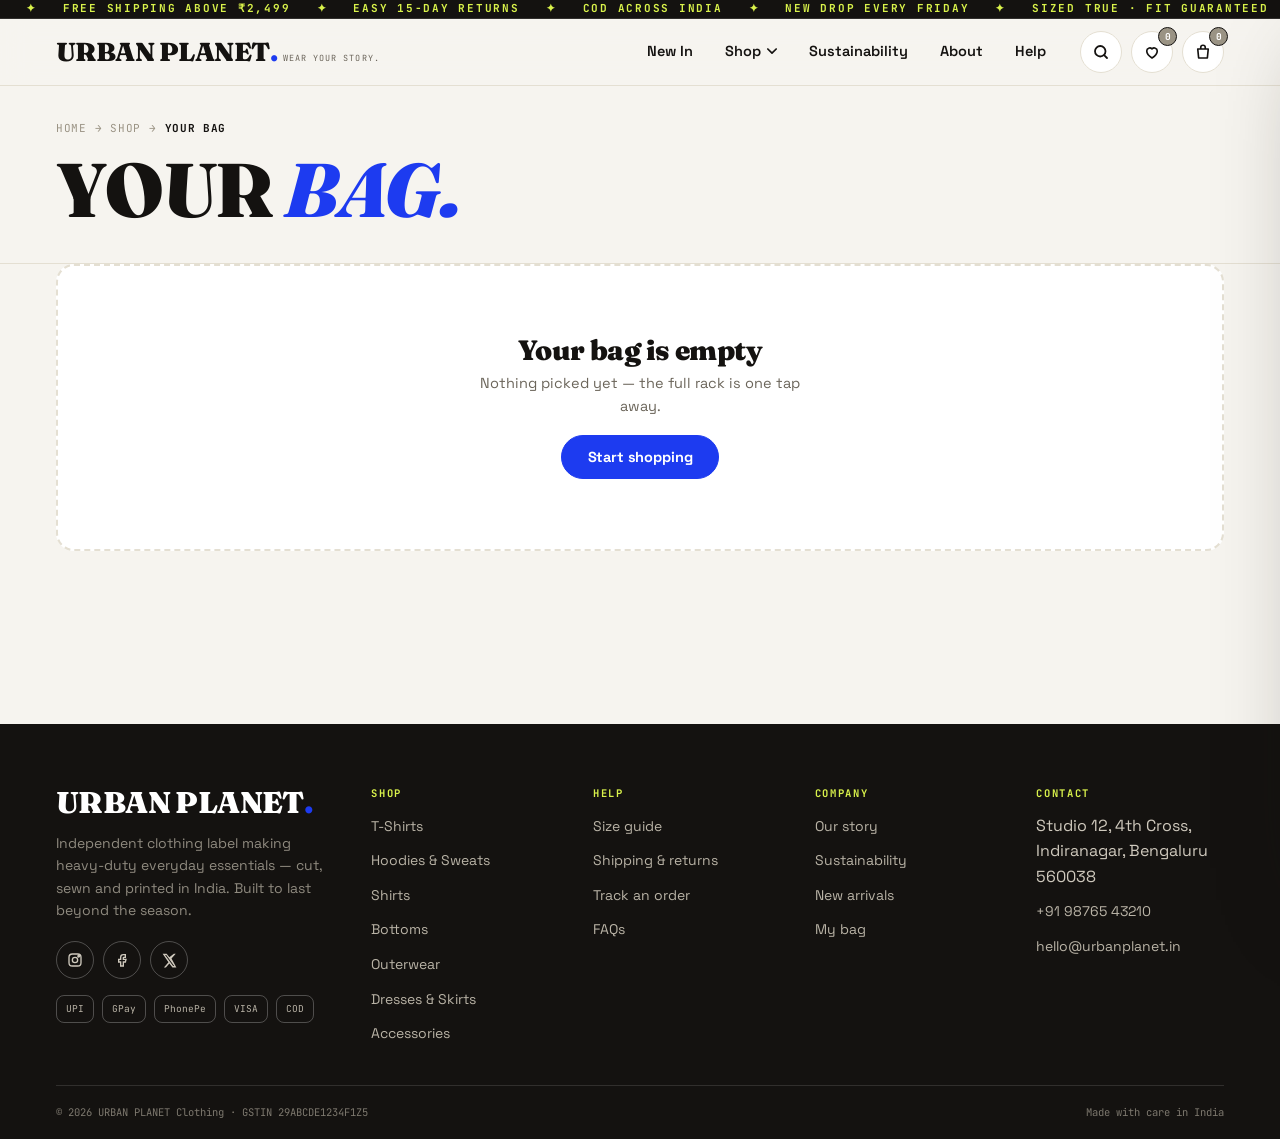
==== commit 812da4df: "major changes" ====
--- a/cart.html
+++ b/cart.html
@@ -3,8 +3,8 @@
 <head>
 <meta charset="UTF-8" />
 <meta name="viewport" content="width=device-width, initial-scale=1.0" />
-<title>Your Bag — MERAK Clothing</title>
-<meta name="description" content="Review your MERAK bag — quantities, coupons, free shipping progress and checkout." />
+<title>Your Bag — URBAN PLANET Clothing</title>
+<meta name="description" content="Review your URBAN PLANET bag — quantities, coupons, free shipping progress and checkout." />
 <link rel="preconnect" href="https://fonts.googleapis.com">
 <link rel="preconnect" href="https://fonts.gstatic.com" crossorigin>
 <link href="https://fonts.googleapis.com/css2?family=Fraunces:opsz,wght@9..144,400;9..144,600;9..144,700;9..144,900&family=Space+Grotesk:wght@400;500;600;700&family=JetBrains+Mono:wght@400;700&display=swap" rel="stylesheet">
@@ -40,7 +40,7 @@
         </div>
         <ul class="totals" id="totals"></ul>
         <button class="btn btn--accent btn--full btn--lg" id="coBtn" style="margin-top:14px">Checkout securely</button>
-        <p class="hint">Try <b>MERAK10</b> · <b>CLUB20</b> above ₹2,999 · <b>SHIPFREE</b></p>
+        <p class="hint">Try <b>URBAN10</b> · <b>CLUB20</b> above ₹2,999 · <b>SHIPFREE</b></p>
         <div class="paystrip"><span>UPI</span><span>GPay</span><span>PhonePe</span><span>VISA</span><span>COD</span></div>
       </aside>
     </div>
